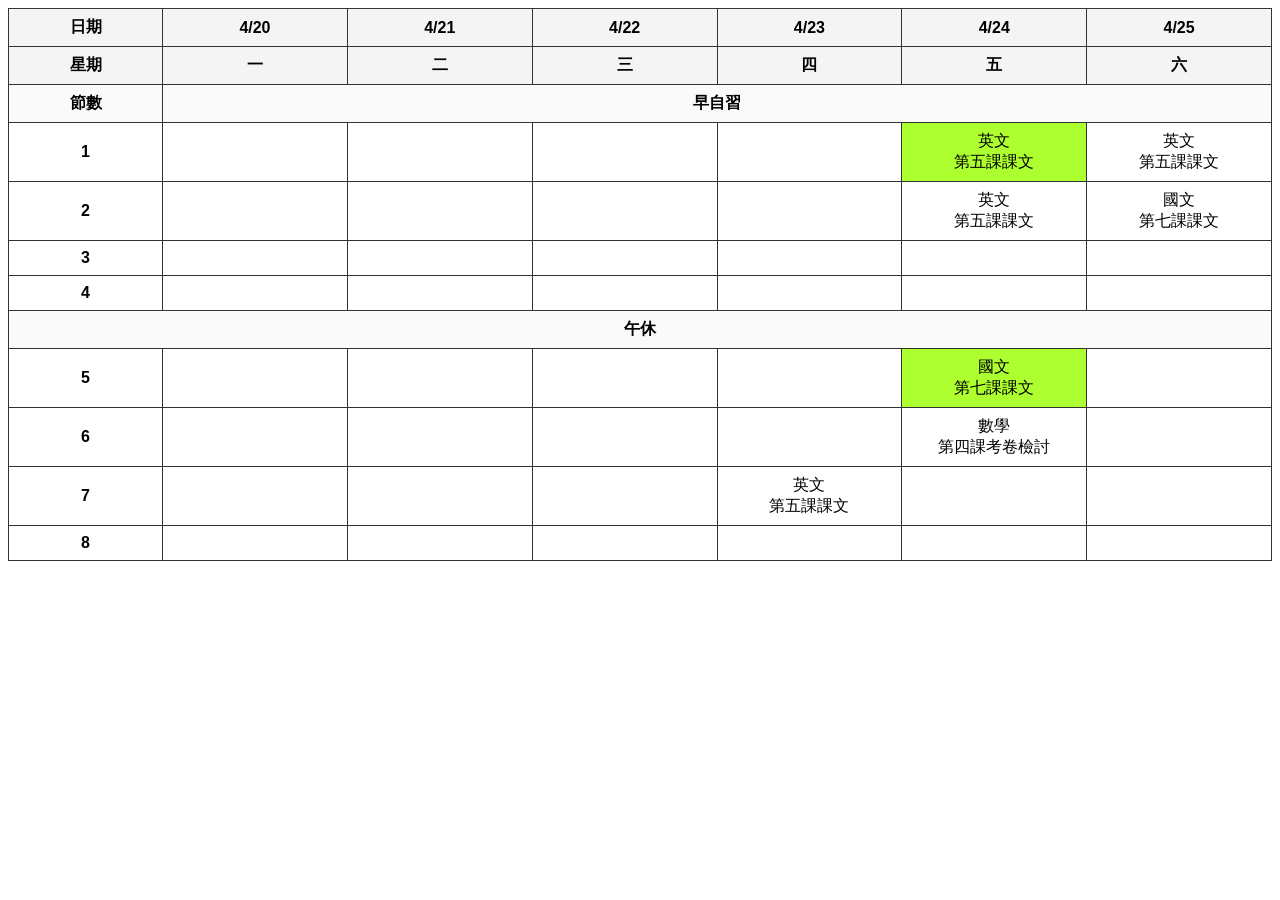
==== 09.htm @ 7d47f05d "1" ====
<!DOCTYPE html>
<html lang="zh-TW">

<head>
    <style>
        .ok{
            background-color: greenyellow;
        }
        td:hover{
            background-color: #333;
            color: white;
            cursor: pointer;
        }
        table {
            width: 100%;
            border-collapse: collapse;
            font-family: Arial, sans-serif;
            text-align: center;
        }

        th,
        td {
            border: 1px solid #333;
            padding: 8px;
        }

        th {
            background-color: #f4f4f4;
        }

        .break {
            background-color: #fafafa;
            font-weight: bold;
        }

        .col-header {
            width: 12%;
        }

        .row-label {
            width: 10%;
            font-weight: bold;
        }
    </style>
</head>

<body>

    <table>
        <tr>
            <th class="row-label">日期</th>
            <th>4/20</th>
            <th>4/21</th>
            <th>4/22</th>
            <th>4/23</th>
            <th>4/24</th>
            <th>4/25</th>
        </tr>
        <tr>
            <th class="row-label">星期</th>
            <th class="col-header">一</th>
            <th class="col-header">二</th>
            <th class="col-header">三</th>
            <th class="col-header">四</th>
            <th class="col-header">五</th>
            <th class="col-header">六</th>
        </tr>
        <tr class="break">
            <td>節數</td>
            <td colspan="6">早自習</td>
        </tr>
        <tr>
            <td class="row-label">1</td>
            <td></td>
            <td></td>
            <td></td>
            <td></td>
            <td onclick="go('https://drive.google.com/file/d/1mf56VauDHadrj_4jYpoWhmwDBSREQSqr/view?usp=sharing')" class="ok">英文<br>第五課課文</td>
            <td onclick="go(' ')" class=" ">英文<br>第五課課文</td>
        </tr>
        <tr>
            <td class="row-label">2</td>
            <td></td>
            <td></td>
            <td></td>
            <td></td>
            <td>英文<br>第五課課文</td>
            <td onclick="go('')" class="">國文<br>第七課課文</td>
        </tr>
        <tr>
            <td class="row-label">3</td>
            <td></td>
            <td></td>
            <td></td>
            <td></td>
            <td></td>
            <td></td>
        </tr>
        <tr>
            <td class="row-label">4</td>
            <td></td>
            <td></td>
            <td></td>
            <td></td>
            <td></td>
            <td></td>
        </tr>

        <tr class="break">
            <td colspan="7">午休</td>
        </tr>

        <tr>
            <td class="row-label">5</td>
            <td></td>
            <td></td>
            <td></td>
            <td></td>
            <td onclick="go('https://drive.google.com/file/d/1bqaxqIbsE3OgnBP9bzULaBe1JBZbKTZF/view?usp=share_link')" class="ok">國文<br>第七課課文</td>
            <td></td>
        </tr>
        <tr>
            <td class="row-label">6</td>
            <td></td>
            <td></td>
            <td></td>
            <td></td>
            <td>數學<br>第四課考卷檢討</td>
            <td></td>
        </tr>
        <tr>
            <td class="row-label">7</td>
            <td></td>
            <td></td>
            <td></td>
            <td>英文<br>第五課課文</td>
            <td></td>
            <td></td>
        </tr>
        <tr>
            <td class="row-label">8</td>
            <td></td>
            <td></td>
            <td></td>
            <td></td>
            <td></td>
            <td></td>
        </tr>
    </table>

    <script>
        function go(url) {

            window.top.location.href = url;
        }
    </script>
</body>

</html>
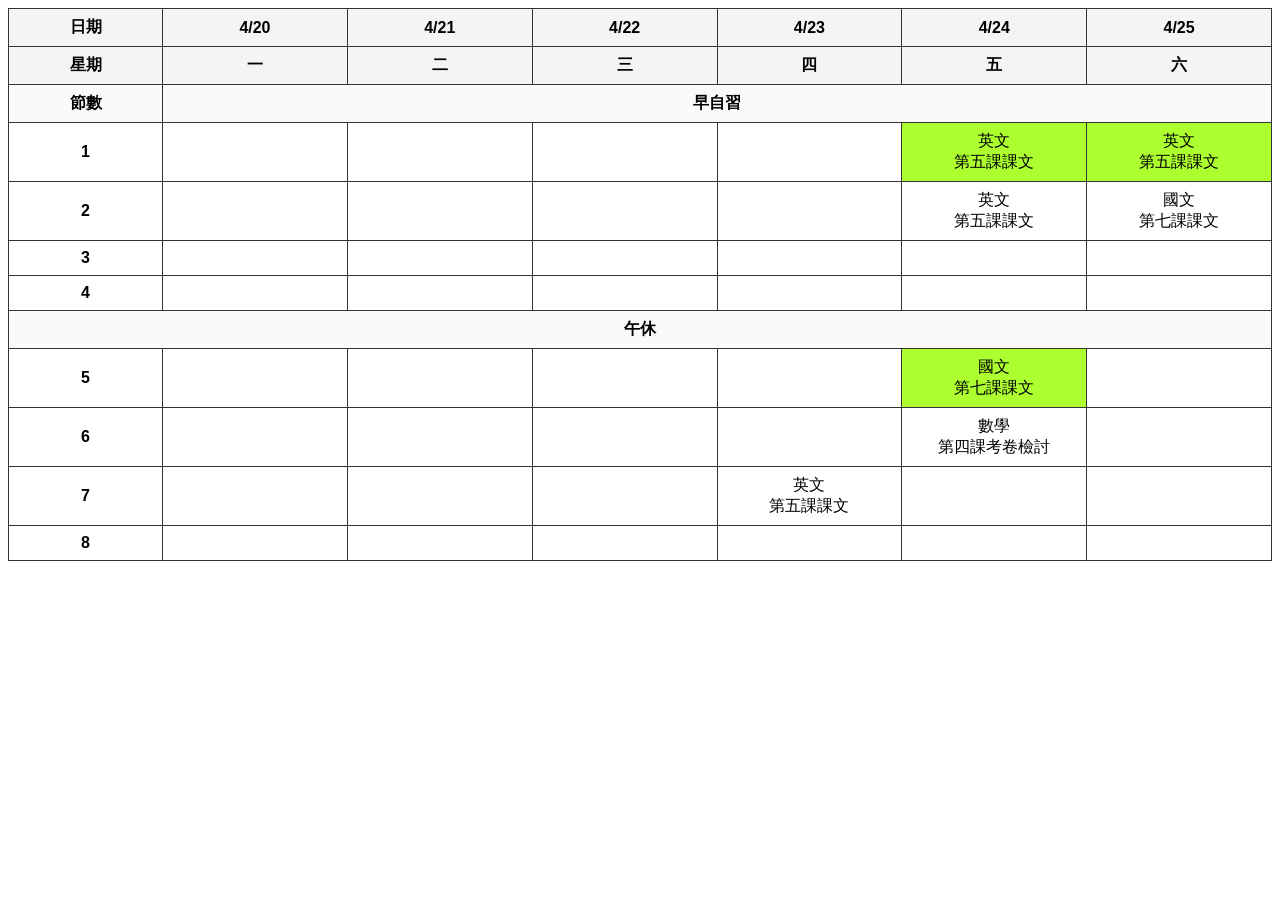
==== commit b1fe6fc1: "1" ====
--- a/09.htm
+++ b/09.htm
@@ -76,7 +76,7 @@
             <td></td>
             <td></td>
             <td onclick="go('https://drive.google.com/file/d/1mf56VauDHadrj_4jYpoWhmwDBSREQSqr/view?usp=sharing')" class="ok">英文<br>第五課課文</td>
-            <td onclick="go(' ')" class=" ">英文<br>第五課課文</td>
+            <td onclick="go('https://drive.google.com/file/d/15DqRhut0BBVve87QYlurnGXtMgAKpL9x/view?usp=sharing')" class="ok">英文<br>第五課課文</td>
         </tr>
         <tr>
             <td class="row-label">2</td>
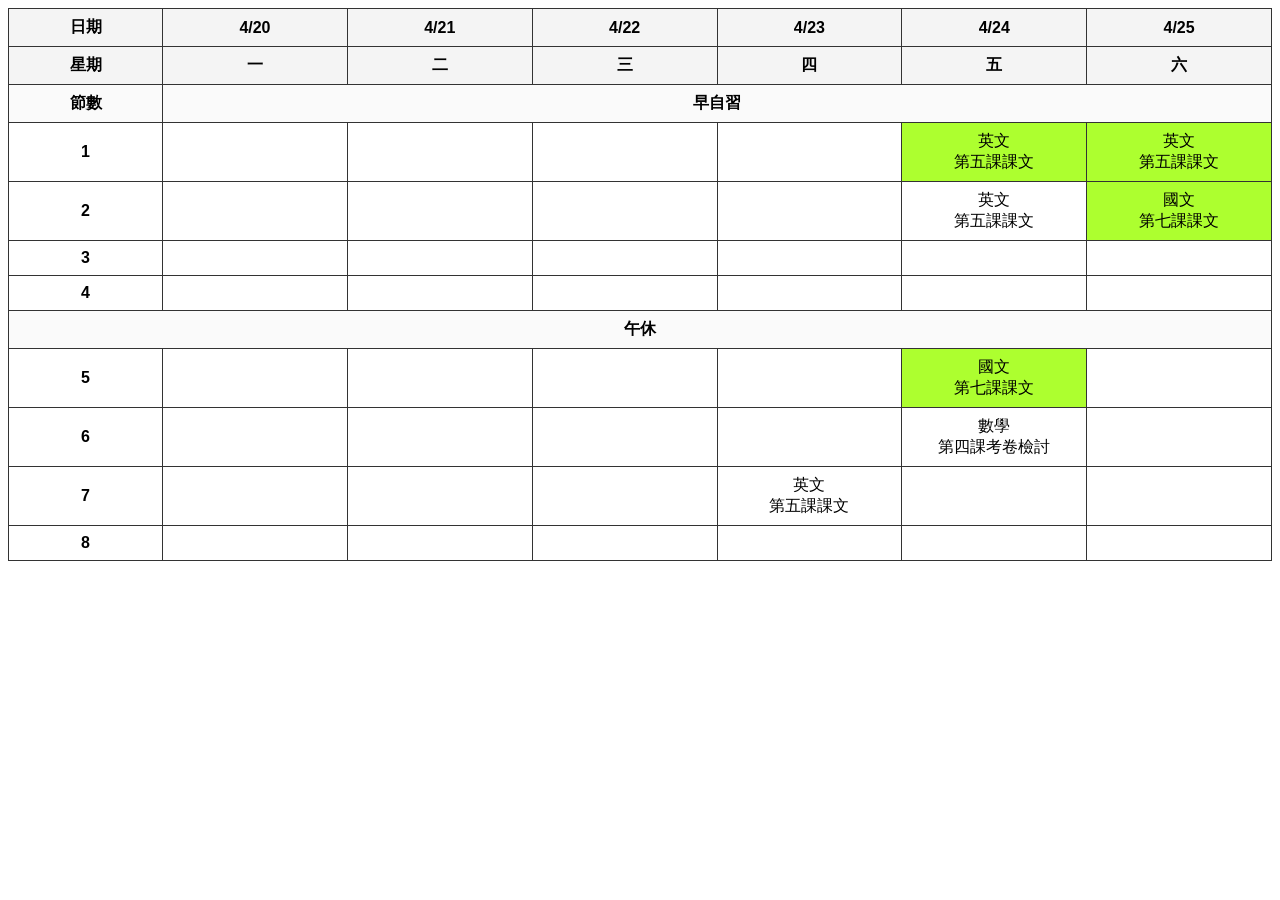
==== commit 47067ea5: "1" ====
--- a/09.htm
+++ b/09.htm
@@ -85,7 +85,7 @@
             <td></td>
             <td></td>
             <td>英文<br>第五課課文</td>
-            <td onclick="go('')" class="">國文<br>第七課課文</td>
+            <td onclick="go('https://drive.google.com/file/d/144b13YXn7tCG7H2XawjCpG3s-3-XS30K/view?usp=sharing')" class="ok">國文<br>第七課課文</td>
         </tr>
         <tr>
             <td class="row-label">3</td>
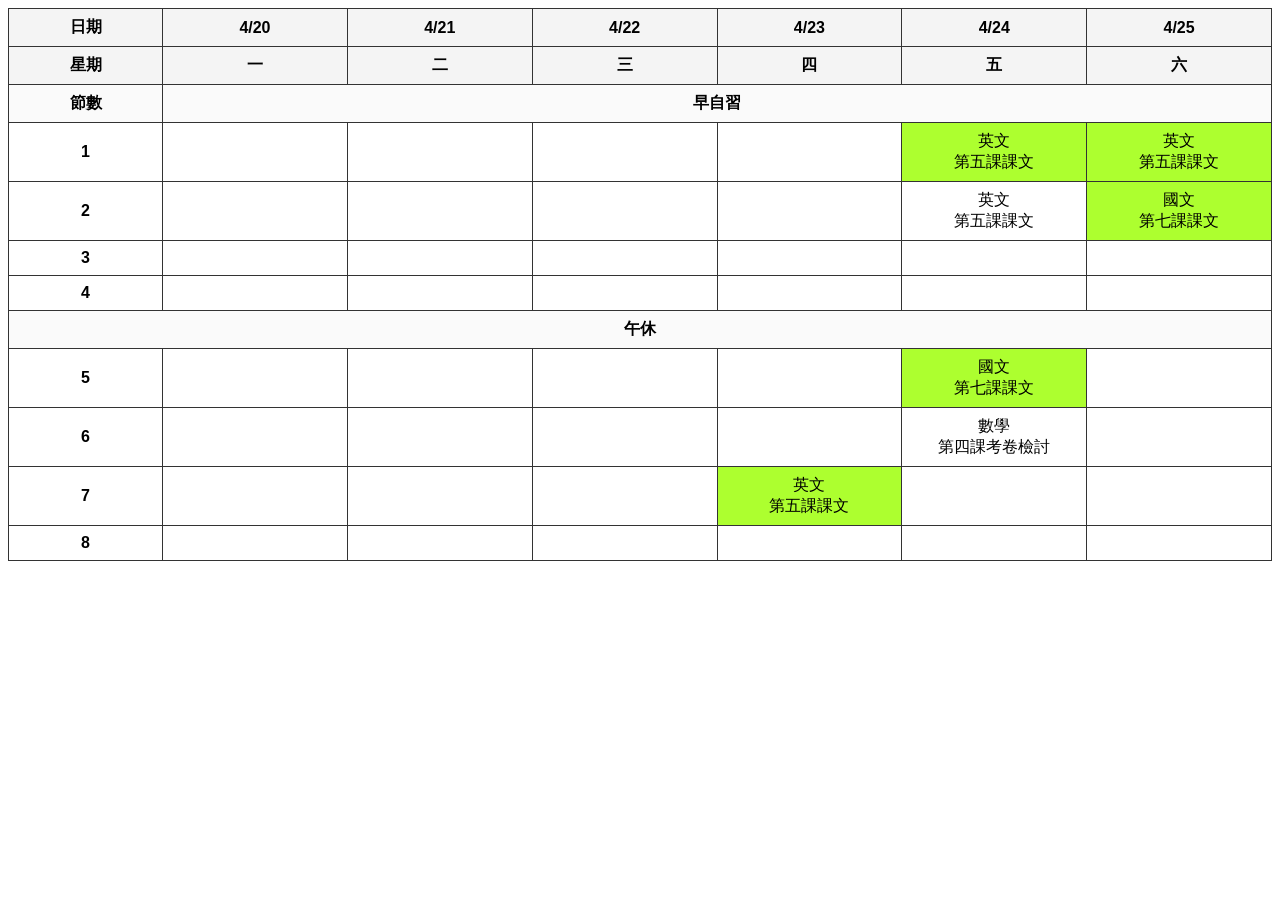
==== commit f6d60405: "1" ====
--- a/09.htm
+++ b/09.htm
@@ -133,7 +133,7 @@
             <td></td>
             <td></td>
             <td></td>
-            <td>英文<br>第五課課文</td>
+            <td class="ok" onclick="go('https://drive.google.com/file/d/18K7xBU20hwW4bSxOGZS4OntafdqyYHg4/view')">英文<br>第五課課文</td>
             <td></td>
             <td></td>
         </tr>
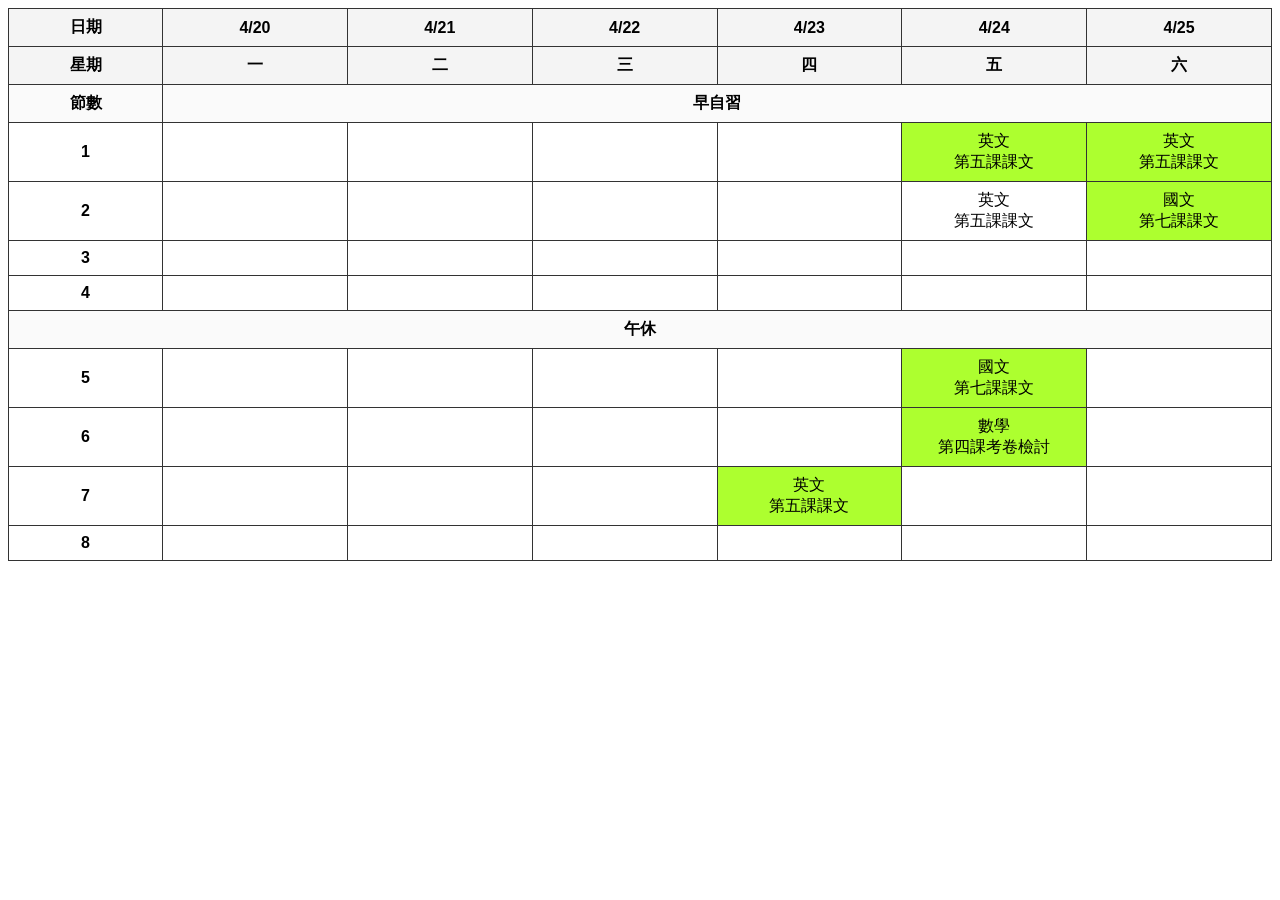
==== commit 1896805b: "1" ====
--- a/09.htm
+++ b/09.htm
@@ -125,7 +125,7 @@
             <td></td>
             <td></td>
             <td></td>
-            <td>數學<br>第四課考卷檢討</td>
+            <td class="ok" onclick="go('https://drive.google.com/file/d/12hw7F4aULcIjapURAx8iWljGbyoigd0l/view')">數學<br>第四課考卷檢討</td>
             <td></td>
         </tr>
         <tr>
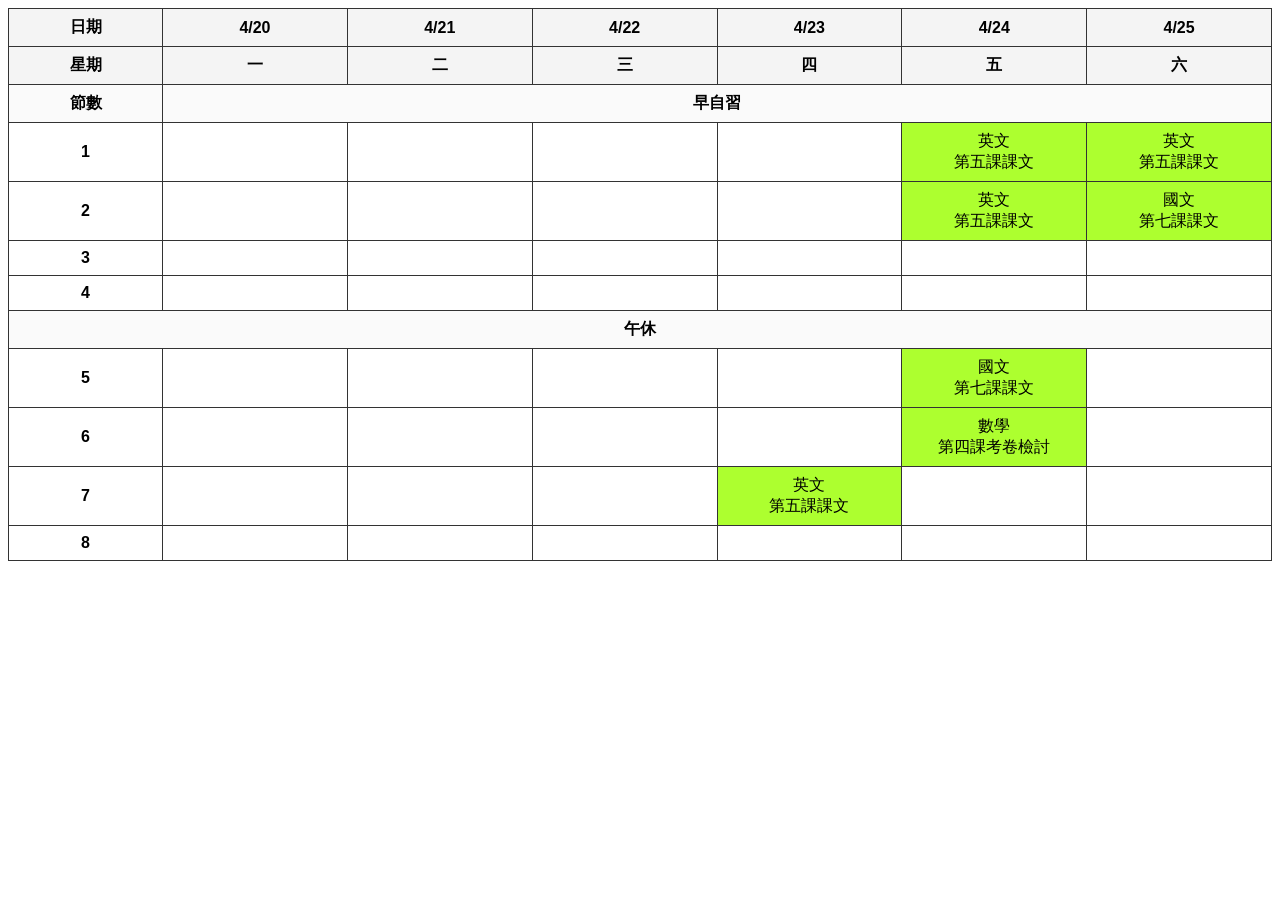
==== commit 205068fb: "1" ====
--- a/09.htm
+++ b/09.htm
@@ -84,7 +84,7 @@
             <td></td>
             <td></td>
             <td></td>
-            <td>英文<br>第五課課文</td>
+            <td class="ok" onclick="go('https://drive.google.com/file/d/1yRIiQlaLF_RAVwwEbD8LnWFuFFIUxPuP/view')">英文<br>第五課課文</td>
             <td onclick="go('https://drive.google.com/file/d/144b13YXn7tCG7H2XawjCpG3s-3-XS30K/view?usp=sharing')" class="ok">國文<br>第七課課文</td>
         </tr>
         <tr>
